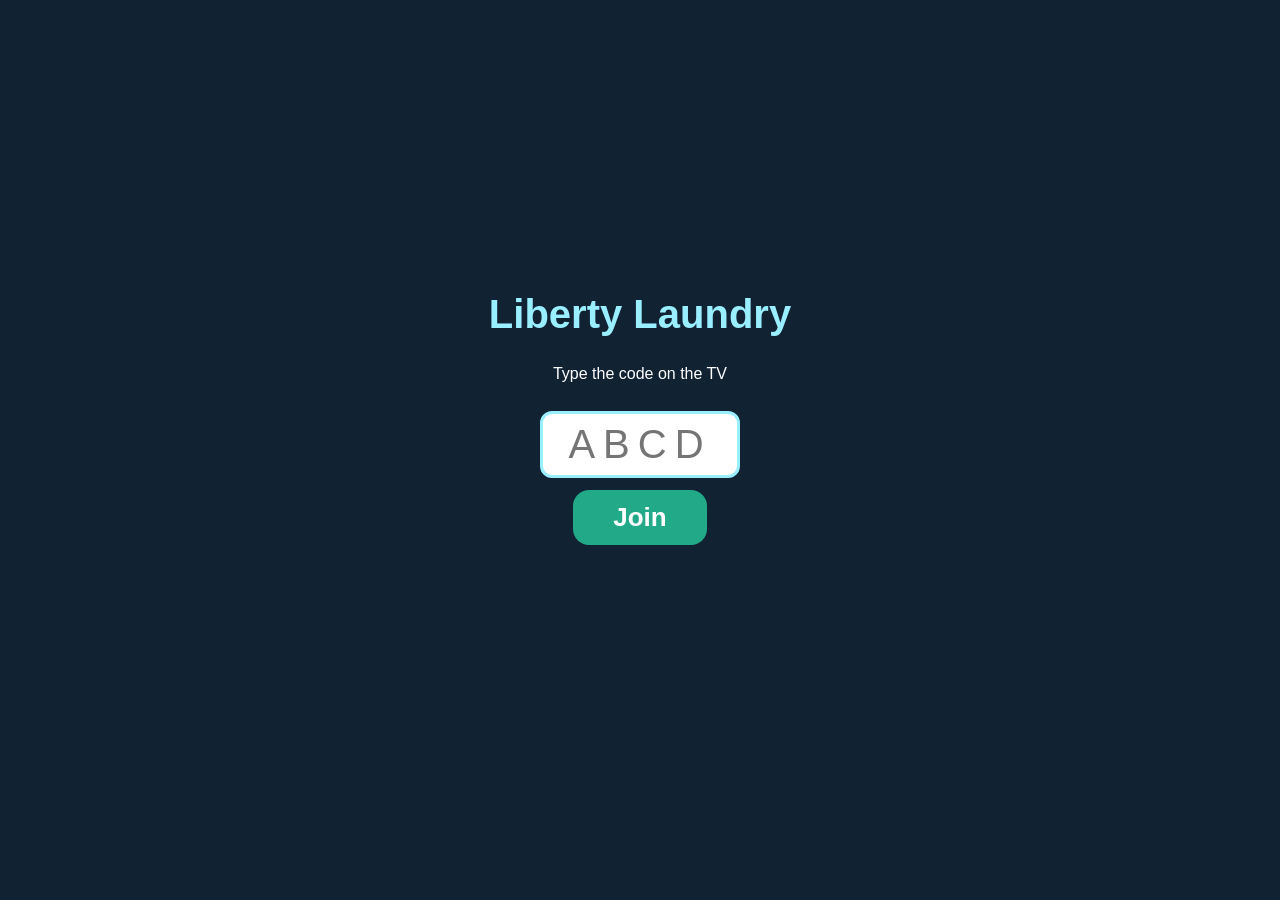
==== Client/pad.html @ f1410d5f "initial" ====
<!DOCTYPE html>
<html lang="en">
<head>
<meta charset="utf-8">
<meta name="viewport" content="width=device-width, initial-scale=1, maximum-scale=1, user-scalable=no, viewport-fit=cover">
<meta name="apple-mobile-web-app-capable" content="yes">
<meta name="mobile-web-app-capable" content="yes">
<meta name="apple-mobile-web-app-status-bar-style" content="black-translucent">
<meta name="theme-color" content="#123">
<link rel="manifest" href="manifest.webmanifest">
<title>Liberty Laundry Controller</title>
<link rel="stylesheet" href="css/pad.css">
</head>
<body>
<div id="join" class="screen">
	<h1>Liberty Laundry</h1>
	<p>Type the code on the TV</p>
	<input id="codeInput" maxlength="4" autocomplete="off" autocapitalize="characters" spellcheck="false" placeholder="ABCD">
	<button id="joinBtn">Join</button>
	<p id="joinMsg"></p>
</div>

<div id="pad" class="screen hidden">
	<div id="stick" class="zone">
		<div id="stickBase"><div id="stickKnob"></div></div>
		<div class="hint">slide to move</div>
	</div>
	<div id="mid">
		<div id="who"><span id="dot"></span><span id="name">Connecting...</span></div>
		<div id="status">Eyes on the TV!</div>
		<div id="lives"></div>
		<div id="score"></div>
		<div id="tools">
			<button id="fsBtn" class="small hidden">Fullscreen</button>
		</div>
		<div id="iosHint" class="hidden">For fullscreen on iPhone: Share, then Add to Home Screen</div>
	</div>
	<div id="buttons" class="zone">
		<button id="fireBtn" class="act">BUBBLE</button>
		<button id="jumpBtn" class="act">JUMP</button>
	</div>
</div>

<div id="rotate" class="hidden">Turn your phone sideways</div>

<script src="js/pad.js"></script>
</body>
</html>
---- Client/css/pad.css ----
* {
	box-sizing: border-box;
	-webkit-tap-highlight-color: transparent;
	-webkit-user-select: none;
	user-select: none;
	-webkit-touch-callout: none;
}

html, body {
	margin: 0;
	height: 100%;
	overflow: hidden;
	background: #123;
	color: #fff;
	font-family: "Trebuchet MS", Verdana, sans-serif;
	touch-action: none;
	overscroll-behavior: none;
}

.hidden {
	display: none !important;
}

.screen {
	position: fixed;
	inset: 0;
	padding: env(safe-area-inset-top) env(safe-area-inset-right) env(safe-area-inset-bottom) env(safe-area-inset-left);
}

#join {
	display: flex;
	flex-direction: column;
	align-items: center;
	justify-content: center;
	gap: 12px;
	text-align: center;
}

#join h1 {
	margin: 0;
	font-size: 40px;
	color: #9ef;
}

#codeInput {
	font-size: 40px;
	width: 200px;
	text-align: center;
	letter-spacing: 8px;
	text-transform: uppercase;
	border-radius: 12px;
	border: 3px solid #9ef;
	padding: 8px;
	-webkit-user-select: text;
	user-select: text;
}

button {
	font-family: inherit;
	font-weight: bold;
	color: #fff;
	border: none;
	border-radius: 16px;
}

#joinBtn {
	font-size: 26px;
	padding: 12px 40px;
	background: #2a8;
}

#joinMsg {
	color: #fc8;
	min-height: 1.2em;
}

#pad {
	display: flex;
	flex-direction: row;
}

.zone {
	position: relative;
	height: 100%;
}

#stick {
	flex: 1.3;
	border-right: 2px dashed rgba(255, 255, 255, 0.12);
}

#stickBase {
	position: absolute;
	width: 150px;
	height: 150px;
	margin: -75px 0 0 -75px;
	left: 50%;
	top: 55%;
	border-radius: 50%;
	background: rgba(255, 255, 255, 0.08);
	border: 3px solid rgba(255, 255, 255, 0.25);
	pointer-events: none;
}

#stickKnob {
	position: absolute;
	width: 70px;
	height: 70px;
	left: 40px;
	top: 40px;
	border-radius: 50%;
	background: var(--pc, #6cf);
	box-shadow: 0 4px 10px rgba(0, 0, 0, 0.4);
}

.hint {
	position: absolute;
	bottom: 12px;
	width: 100%;
	text-align: center;
	opacity: 0.4;
	font-size: 14px;
	pointer-events: none;
}

#mid {
	flex: 1;
	display: flex;
	flex-direction: column;
	align-items: center;
	justify-content: center;
	gap: 6px;
	text-align: center;
	padding: 8px;
}

#who {
	font-size: 24px;
	font-weight: bold;
	display: flex;
	align-items: center;
	gap: 8px;
}

#dot {
	width: 22px;
	height: 22px;
	border-radius: 50%;
	background: var(--pc, #6cf);
	display: inline-block;
}

#status {
	font-size: 18px;
	color: #9ef;
}

#lives, #score {
	font-size: 18px;
}

button.small {
	font-size: 14px;
	padding: 8px 14px;
	background: #345;
}

#iosHint {
	font-size: 12px;
	opacity: 0.7;
	max-width: 200px;
}

#buttons {
	flex: 1.3;
	display: flex;
	flex-direction: column;
	gap: 14px;
	padding: 14px;
	justify-content: center;
}

button.act {
	flex: 1;
	font-size: 28px;
	box-shadow: 0 6px 0 rgba(0, 0, 0, 0.35);
}

#fireBtn {
	background: #39c;
}

#jumpBtn {
	background: #e74;
}

button.act.down {
	transform: translateY(5px);
	box-shadow: 0 1px 0 rgba(0, 0, 0, 0.35);
	filter: brightness(1.25);
}

#rotate {
	position: fixed;
	inset: 0;
	background: #123;
	display: flex;
	align-items: center;
	justify-content: center;
	font-size: 28px;
	text-align: center;
	padding: 20px;
	z-index: 10;
}
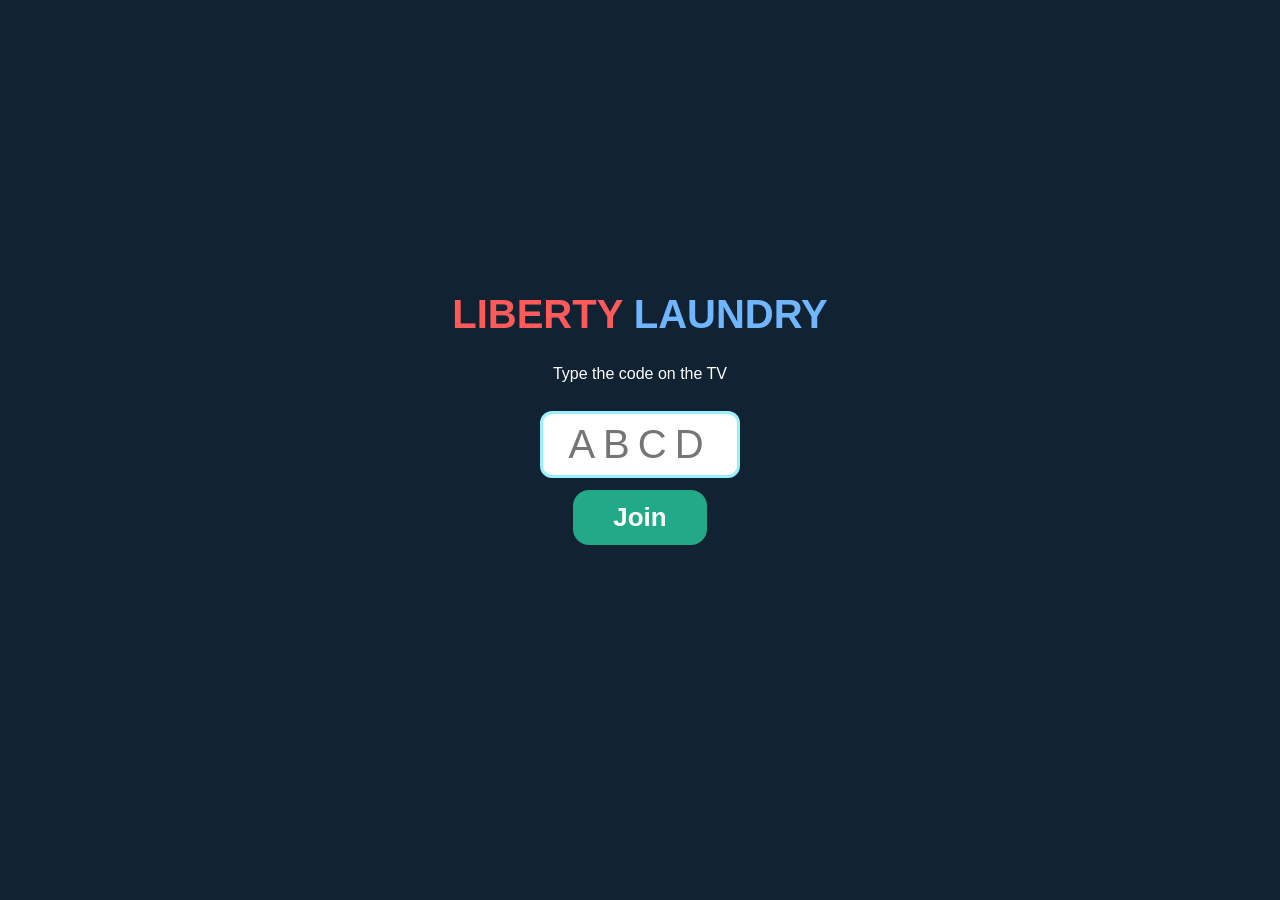
==== commit 5a3f082f: "liberty laundry" ====
--- a/Client/pad.html
+++ b/Client/pad.html
@@ -13,7 +13,7 @@
 </head>
 <body>
 <div id="join" class="screen">
-	<h1>Liberty Laundry</h1>
+	<h1><span class="r">LIBERTY</span> <span class="b">LAUNDRY</span></h1>
 	<p>Type the code on the TV</p>
 	<input id="codeInput" maxlength="4" autocomplete="off" autocapitalize="characters" spellcheck="false" placeholder="ABCD">
 	<button id="joinBtn">Join</button>
@@ -26,6 +26,7 @@
 		<div class="hint">slide to move</div>
 	</div>
 	<div id="mid">
+		<div id="brand"><span class="r">LIBERTY</span> <span class="b">LAUNDRY</span></div>
 		<div id="who"><span id="dot"></span><span id="name">Connecting...</span></div>
 		<div id="status">Eyes on the TV!</div>
 		<div id="lives"></div>
--- a/Client/css/pad.css
+++ b/Client/css/pad.css
@@ -212,3 +212,17 @@
 	padding: 20px;
 	z-index: 10;
 }
+
+#brand {
+	font-size: 20px;
+	font-weight: bold;
+	letter-spacing: 1px;
+}
+
+.r {
+	color: #ff5a5a;
+}
+
+.b {
+	color: #6fb6ff;
+}
